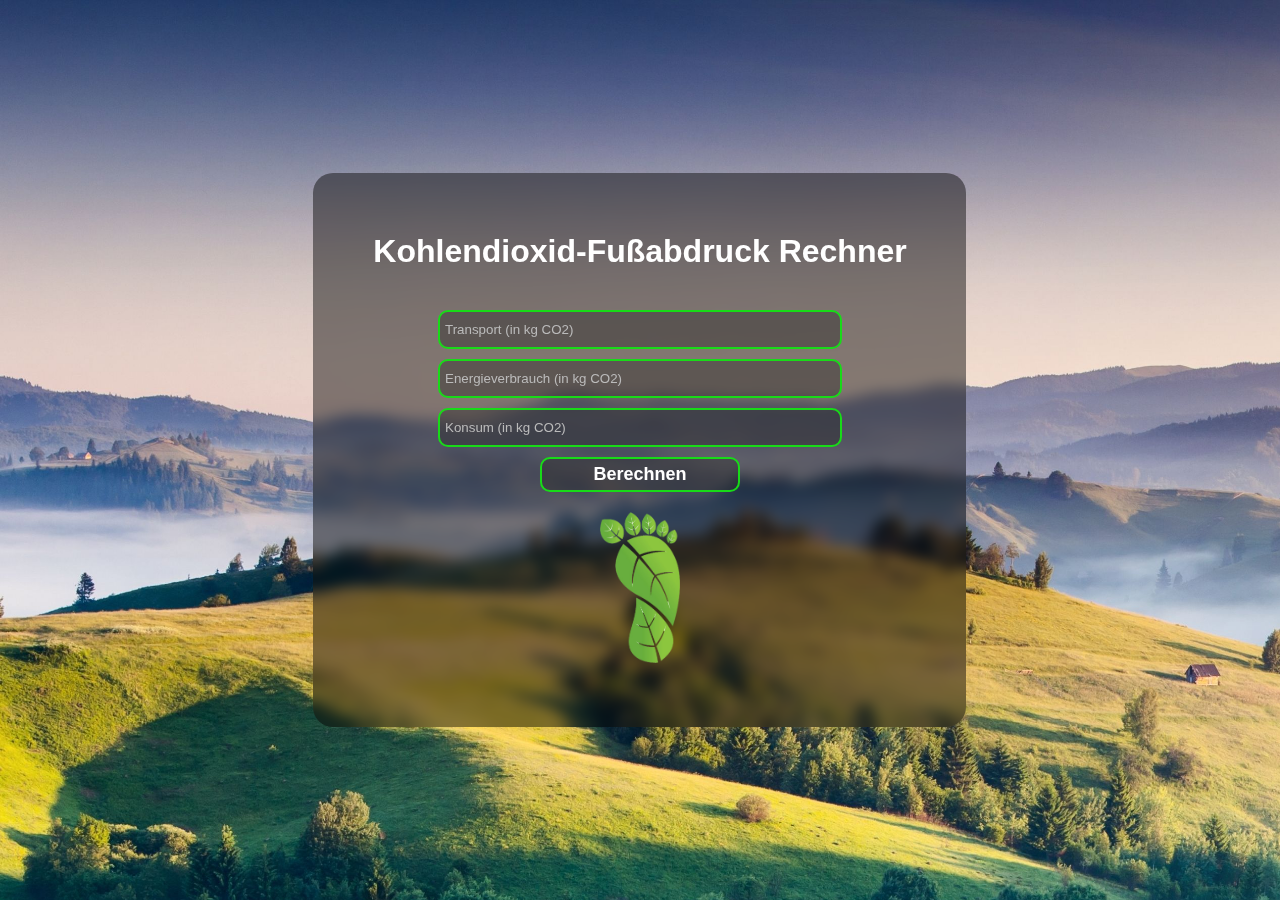
==== carbon_footprint_calculator/index.html @ 099aa636 "CSS" ====
<!DOCTYPE html>
<html lang="de">
<head>
  <title>Kohlendioxid-Fußabdruck Rechner</title>
  <link rel="stylesheet" type="text/css" href="css/styles1.css">
</head>
<body> 



  <div class="container">
    <h1 class="title">Kohlendioxid-Fußabdruck Rechner</h1>
    <form>
      <div class="form-group">
        <input type="text" name="transportation" id="transportation" required placeholder="Transport (in kg CO2)">
      </div>

      <div class="form-group">
        <input type="text" name="energy" id="energy" required placeholder="Energieverbrauch (in kg CO2)">
      </div>

      <div class="form-group">
        <input type="text" name="consumption" id="consumption" required placeholder="Konsum (in kg CO2)">
      </div>
      <button type="submit" class="calculate-btn">Berechnen</button>
    </form>

    <div class="foot-container">
      <img src="images/foot.png" alt="Fuß-Abbild" class="foot-image">
    </div>
  </div>

  





</body>
</html>
---- carbon_footprint_calculator/css/styles1.css ----
body {
    position: relative;
    font-family: 'Segoe UI', Tahoma, Geneva, Verdana, sans-serif;
    background-color: #151515;
    color: #ffffff;
    margin: 0;
    height: 100vh;
    display: flex;
    flex-direction: column;
    justify-content: center;
    align-items: center;
    gap: 20px;

    background-image: url(landscape.jpg);
    background-size: 220%;
    animation: motion 15s ease 1s infinite;

}

h1{
    margin: 0;
    margin-bottom: 20px;
}




@keyframes motion {

    0% {
        background-position: 0% 0%;
    }
    20%{
        background-position: 35% 40%;
    }




    20.0000000000000000001%{
        background-position: 35% 40%;
    }
    40%{
        background-position: 100% 0%;
    }



    40.0000000000000000001%{
        background-position: 100% 100%;
    }
    60%{
        background-position: 0% 20%;
    }



    60.0000000000000000001%{

        background-position: 50% 31%;
        
    }
    80%{
        background-position: 15% 75%;
    }
    80.0000000000000000001%{
        
    }


    100% {
        background-position: 0% 0%;
    }

}


.container {
    width: fit-content;
    display: flex;
    flex-direction: column;
    align-items: center;
    text-align: center;
    z-index: 1;
    gap: 20px;
    backdrop-filter: blur(7px) brightness(0.55);
    border-radius: 20px;
    padding: 60px 60px;
}


label {
    display: block;
    margin: 10px 0px;
}

form{
    display: flex;
    flex-direction: column;
    align-items: center;
    gap: 10px;
}


button {

    width: 200px;
    height: 35px;
    padding: 0;
    margin: 0;
    border: solid #18db18 2px;
    background-color: #25252565;
    color: #ffffff;
    font-weight: 700;
    font-size: 18px;
    border-radius: 10px;
}

button:hover {



}
input::placeholder{
    color: #bbbbbb;
}

input {
    color: #ffffff;
    border-radius: 10px;
    border: solid 2px #18db18;
    background-color: #25252565;
    width: 390px;
    height: 35px;
    outline: none;
    padding: 0 5px;
    transition: all .5s ease;

}

input:focus {


}

.foot-image {
    width: 80px;

}
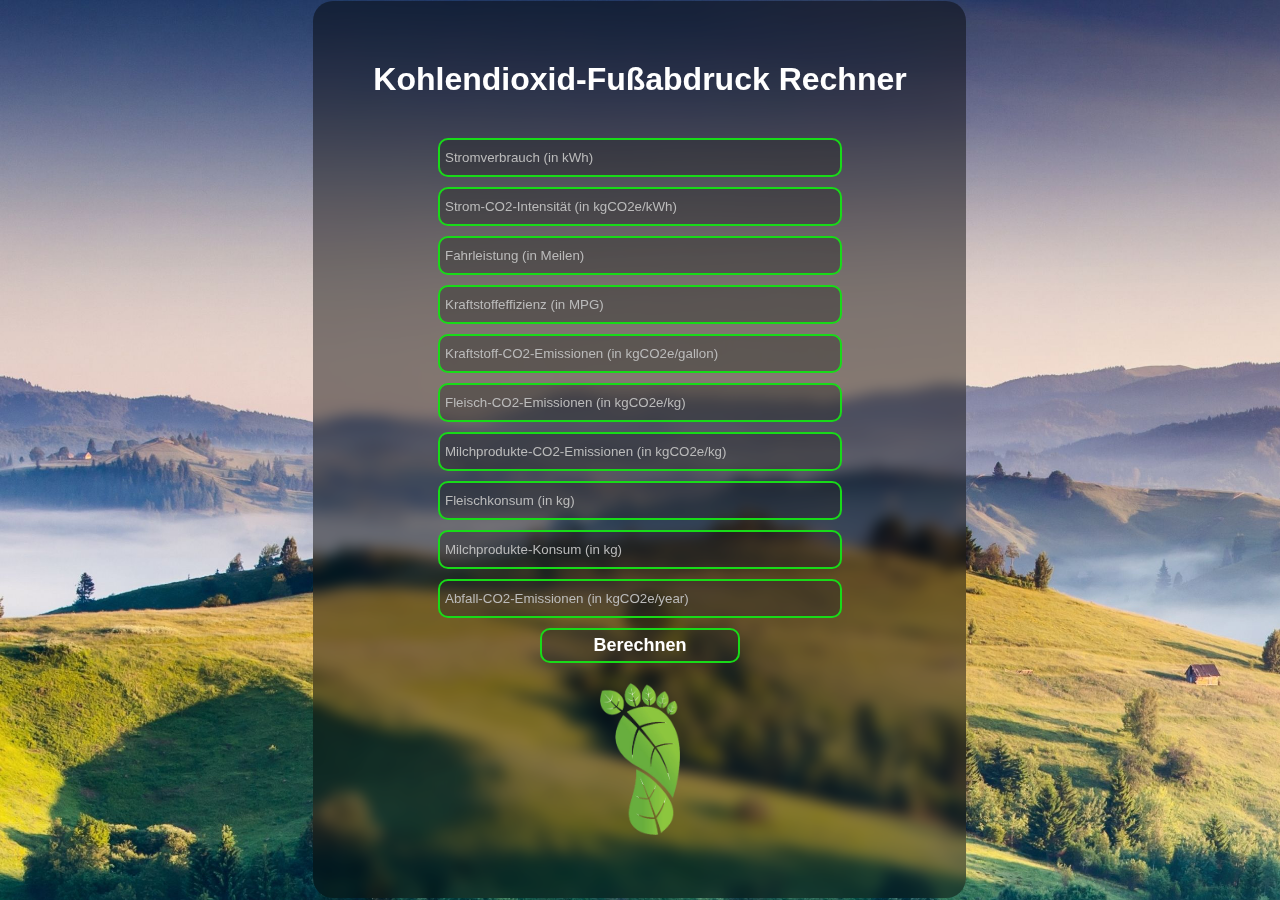
==== commit d5b0860e: "OIO" ====
--- a/carbon_footprint_calculator/index.html
+++ b/carbon_footprint_calculator/index.html
@@ -4,24 +4,50 @@
   <title>Kohlendioxid-Fußabdruck Rechner</title>
   <link rel="stylesheet" type="text/css" href="css/styles1.css">
 </head>
-<body> 
-
-
-
+<body>
   <div class="container">
     <h1 class="title">Kohlendioxid-Fußabdruck Rechner</h1>
-    <form>
+    <form onsubmit="event.preventDefault(); calculateCarbonFootprint();">
       <div class="form-group">
-        <input type="text" name="transportation" id="transportation" required placeholder="Transport (in kg CO2)">
+        <input type="number" step="0.01" name="electricity-usage" id="electricity-usage" required placeholder="Stromverbrauch (in kWh)">
       </div>
 
       <div class="form-group">
-        <input type="text" name="energy" id="energy" required placeholder="Energieverbrauch (in kg CO2)">
+        <input type="number" step="0.01" name="electricity-carbon-intensity" id="electricity-carbon-intensity" required placeholder="Strom-CO2-Intensität (in kgCO2e/kWh)">
       </div>
 
       <div class="form-group">
-        <input type="text" name="consumption" id="consumption" required placeholder="Konsum (in kg CO2)">
+        <input type="number" step="0.01" name="car-mileage" id="car-mileage" required placeholder="Fahrleistung (in Meilen)">
       </div>
+
+      <div class="form-group">
+        <input type="number" step="0.01" name="car-efficiency" id="car-efficiency" required placeholder="Kraftstoffeffizienz (in MPG)">
+      </div>
+
+      <div class="form-group">
+        <input type="number" step="0.01" name="car-fuel-emissions" id="car-fuel-emissions" required placeholder="Kraftstoff-CO2-Emissionen (in kgCO2e/gallon)">
+      </div>
+
+      <div class="form-group">
+        <input type="number" step="0.01" name="meat-emissions" id="meat-emissions" required placeholder="Fleisch-CO2-Emissionen (in kgCO2e/kg)">
+      </div>
+
+      <div class="form-group">
+        <input type="number" step="0.01" name="dairy-emissions" id="dairy-emissions" required placeholder="Milchprodukte-CO2-Emissionen (in kgCO2e/kg)">
+      </div>
+
+      <div class="form-group">
+        <input type="number" step="0.01" name="meat-consumption" id="meat-consumption" required placeholder="Fleischkonsum (in kg)">
+      </div>
+
+      <div class="form-group">
+        <input type="number" step="0.01" name="dairy-consumption" id="dairy-consumption" required placeholder="Milchprodukte-Konsum (in kg)">
+      </div>
+
+      <div class="form-group">
+        <input type="number" step="0.01" name="waste-emissions" id="waste-emissions" required placeholder="Abfall-CO2-Emissionen (in kgCO2e/year)">
+      </div>
+
       <button type="submit" class="calculate-btn">Berechnen</button>
     </form>
 
@@ -30,11 +56,6 @@
     </div>
   </div>
 
-  
-
-
-
-
-
+  <script src="js/script.js"></script>
 </body>
 </html>
--- a/carbon_footprint_calculator/css/styles1.css
+++ b/carbon_footprint_calculator/css/styles1.css
@@ -10,11 +10,19 @@
     justify-content: center;
     align-items: center;
     gap: 20px;
-
+    background-repeat: no-repeat;
     background-image: url(landscape.jpg);
     background-size: 220%;
-    animation: motion 15s ease 1s infinite;
+    animation: motion 50s ease infinite;
 
+
+}
+
+
+
+input::-webkit-outer-spin-button,
+input::-webkit-inner-spin-button {
+  -webkit-appearance: none;
 }
 
 h1{
@@ -36,7 +44,6 @@
 
 
 
-
     20.0000000000000000001%{
         background-position: 35% 40%;
     }
@@ -45,14 +52,12 @@
     }
 
 
-
     40.0000000000000000001%{
         background-position: 100% 100%;
     }
     60%{
         background-position: 0% 20%;
     }
-
 
 
     60.0000000000000000001%{
@@ -117,6 +122,9 @@
 }
 
 button:hover {
+    background-color: #18db1888;
+    color: #000000;
+    transition: all 1s ease;
 
 
 
@@ -139,6 +147,9 @@
 }
 
 input:focus {
+    background-color: #171717cd;
+    color: #fffcfc;
+    transition: all .5s ease;
 
 
 }
